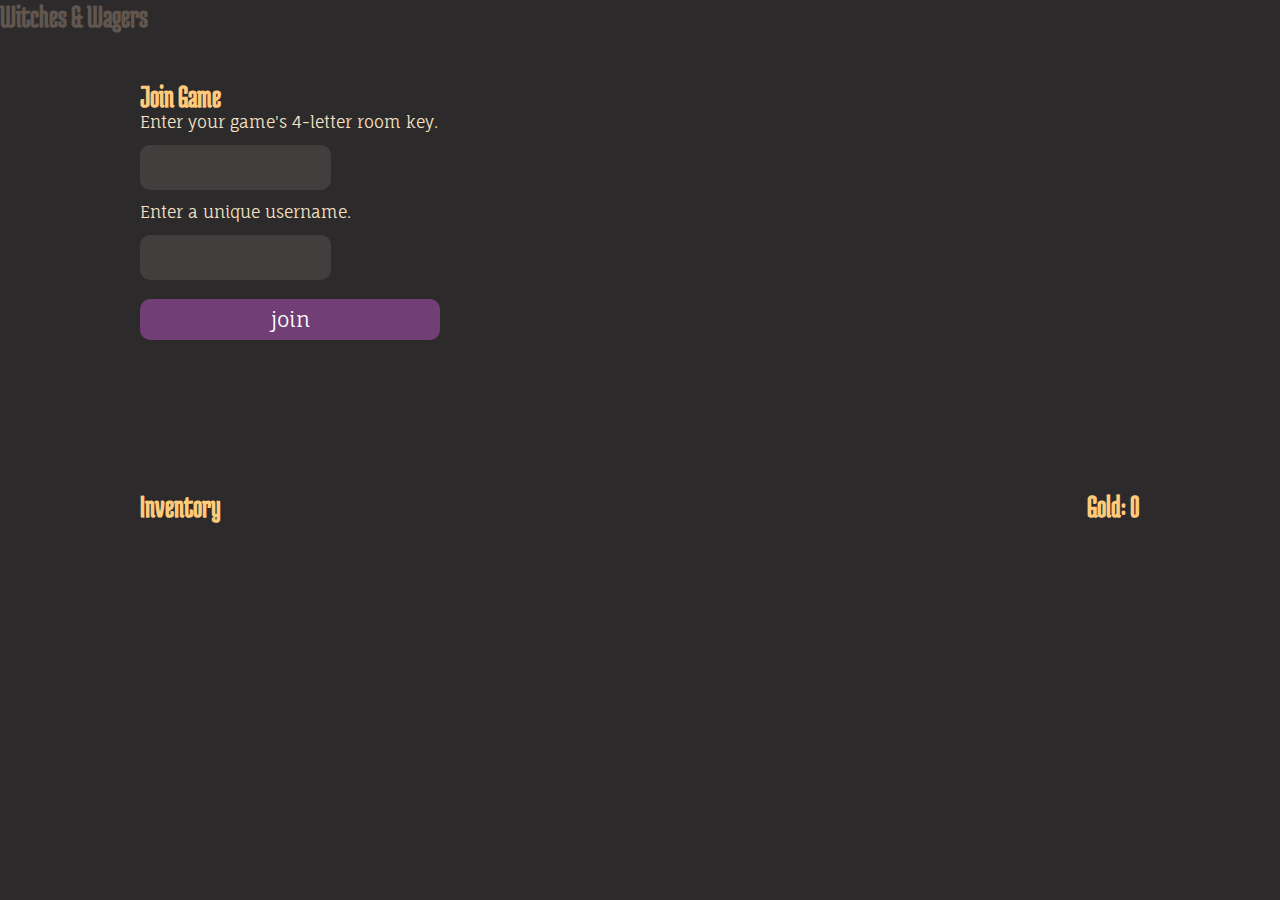
==== join.html @ 716bf4d8 "Update join.html" ====
<!DOCTYPE html>
<html lang="en">
  <head>
    <title>Multiplayer Test</title>
    <meta name="viewport" content="width=device-width, initial-scale=1">
    <link rel="stylesheet" type="text/css" href="styles.css">
    <link rel="stylesheet" type="text/css" href="discount-bootstrap.css">
    <link href="https://fonts.googleapis.com/css2?family=Fauna+One&family=Medula+One&display=swap" rel="stylesheet">   
    <link href="https://fonts.googleapis.com/icon?family=Material+Icons" rel="stylesheet">
    <noscript><link rel="stylesheet" type="text/css" href="no-script.css"></noscript>
    <script src="https://ajax.googleapis.com/ajax/libs/jquery/3.4.1/jquery.min.js"></script>
    <!-- The core Firebase JS SDK is always required and must be listed first -->
    <script src="https://www.gstatic.com/firebasejs/7.14.6/firebase-app.js"></script>
      <!-- TODO: Add SDKs for Firebase products that you want to use
      https://firebase.google.com/docs/web/setup#available-libraries -->
      <script src="https://www.gstatic.com/firebasejs/7.8.2/firebase-database.js"></script>
      <script>
        // Your web app's Firebase configuration
        var firebaseConfig = {
          apiKey: "AIzaSyAJXNHKF1l2lrZI1FUxb9AeMe6QeqsmOPE",
          authDomain: "multiplayer-test-e4d1b.firebaseapp.com",
          databaseURL: "https://multiplayer-test-e4d1b.firebaseio.com",
          projectId: "multiplayer-test-e4d1b",
          storageBucket: "multiplayer-test-e4d1b.appspot.com",
          messagingSenderId: "1092903356195",
          appId: "1:1092903356195:web:35185d004326d991432e96"
        };
      // Initialize Firebase
      firebase.initializeApp(firebaseConfig);
    </script>
    <script type="text/javascript" src="cards.js"></script>
    <script type="text/javascript" src="client-side.js"></script>
    <script type="text/javascript" src="discount-bootstrap.js"></script>
  </head>
  <body phase="0">
    <header>
      <h2 id="username">Witches & Wagers</h2>
    </header>
    <main>
      <div id="phase-0">
        <div class="container">
          <div class="row">
            <div class="column span12">
              <h3>Join Game</h3>
              <form id="enter-game" name="enter-game">
                <label for="my-room-key">Enter your game's 4-letter room key.</label><br><input name="my-room-key" id="my-room-key" type="text"><br>
                <label for="my-username">Enter a unique username.</label><br><input name="my-username" id="my-username" type="text"><br>
                <input id="submit-player" name="submit-player" type="submit" value="join" class="button">
              </form>
            </div>
          </div>
        </div>
      </div>
      <div id="phase-1">
        <div class="container">
          <div class="row">
            <div class="column span12">
              <h3>Choose Your Avatar</h3>
              <div id="avatar-selector">
                <div class="avatar" id="avatar1" avatar="avatar1"></div>
                <div class="avatar" id="avatar2" avatar="avatar2"></div>
                <div class="avatar" id="avatar3" avatar="avatar3"></div>
                <div class="avatar" id="avatar4" avatar="avatar4"></div>
                <div class="avatar" id="avatar5" avatar="avatar5"></div>
                <div class="avatar" id="avatar6" avatar="avatar6"></div>
                <div class="avatar" id="avatar7" avatar="avatar7"></div>
                <div class="avatar" id="avatar8" avatar="avatar8"></div>
              </div>
            </div>
          </div>
        </div>
        <div class="container" id="vip-only">
          <div class="row">
            <div class="column span12">
              <form id="begin-play">
                <p>You're the VIP! Press "everyone's in" when you're ready to start.</p>
                <input type="submit" value="everyone's in" class="button" id="begin-game" name="begin-game">
              </form>
            </div>
          </div>
        </div>
      </div>
      <div id="">
        <!--
        <div id="bid">
          <div class="container">
            <div class="row">
              <div class="column span12">
                <h3>Do you think <span class="current-player">player</span> will survive this dungeon?</h3>
                <form id="bid">
                  <br>
                  <span class="button bid-button" id="bid-no">no way</span>
                  <br>
                  <span class="button bid-button" id="bid-yes">surely</span>
                  <br>
                  <span class="button bid-button" id="bid-run">they'll run away</span>
                  <br>
                  <label for="bid-amt">How much would you like to bet?</label>
                  <br>
                  <input type="number" id="bid-amt" name="bid-amt">
                  <br>
                  <input type="submit" value="enter bet" class="button" id="bid-enter" name="bid-enter">
                </form>
              </div>
            </div>
          </div>
        </div>
        -->
        <div id="inventory">
          <div class="container">
            <div class="row">
              <div class="column span3 sm">
              </div>
              <div class="column span9 sm">
              </div>
            </div>
            <div class="row">
              <div class="column span12">
                <div class="header">
                  <h3 class="float-left">Inventory</h3>
                  <h3 class="float-right">Gold: <span class="gold-amount">0</span></h3>
                </div>
                <div id="items">
                  <div class="card"></div>
                </div>
              </div>
            </div>
          </div>
        </div>
        <!--
        <div id="wait">
          <div class="container">
            <div class="row">
              <div class="column span12">
                <h3>Sit tight and watch the host screen.</h3>
              </div>
            </div>
          </div>
        </div>
      </div>
      -->
      <div id="card-container">
        <div class="container">
          <div class="row">
            <div class="column span12">
              <div id="card">
                <div class="border">
                  <div class="header">
                    <h3 class="float-left" id="card-sell">0 gold</h3>
                    <h3 class="float-right" id="card-score">+0</h3>
                  </div>
                  <div id="card-image">
                    <img src="" alt="">
                  </div>
                  <h3 id="card-title">Placeholder Title</h3>
                  <p id="card-desc">This is some example text to show what a description will look like.</p>
                  <span class="material-icons" id="card-effect-icon"></span><p id="card-effect"></p>
                  <div id="card-buttons">
                    <span class="button" id="card-action-equip">equip</span>
                    <span class="button" id="card-action-unequip">unequip</span>
                    <span class="button" id="card-action-sell">sell</span>
                    <span class="button" id="card-action-use">use</span>
                    <span class="button back" id="card-action-back">back</span>
                  </div>
                </div>
              </div>
            </div>
          </div>
        </div>
      </div>
    </main>
    <footer>
    </footer>
  </body>
</html>
---- styles.css ----
body {
  font-family: 'fauna one', sans-serif;
  background-color: #2C2A2A;
  color: #F5E2C6;
  margin: 0;
}
header {
  -webkit-transition: color .2s ease-in-out;
  transition: color .2s ease-in-out;
}
p.error {
  background-color: rgba(255, 125, 125, 0.2);
  border: 2px solid #ff6666;
  padding: 0.2em 0.5em;
  color: #ffffff;
}
h1, h2, h3, h4, h5 {
  font-family: 'medula one', serif;
  color: #FFCB7B;
  margin: 0;
}
h2 {
  color: #61564E;
  font-size: 2em;
}
h1 {
  font-size: 4em;
}
h1#room-code {
  color: #ffffff;
}
h3 {
  font-size: 2em;
}
.button {
  outline: none;
  border: none;
  background-color: #713E75;
  color: #ffffff;
  font-family: 'fauna one', sans-serif;
  font-size: 1.25em;
  padding: 0.4em 1.5em;
  border-radius: 10px;
  cursor: pointer;
  display: inline-block;
  margin: 0.3em 0px;
  width: 100%;
  max-width: 300px;
  box-sizing: border-box;
  text-align: center;
  -webkit-transition: background-color .2s ease-in-out;
  transition: background-color .2s ease-in-out;
}
.button.short {
  width: auto;
}
body div .button.back {
  background-color: #645D5D;
}
body div .button.back:hover {
  background-color: #807575;
}
.button:hover {
  background-color: #8A548D;
}
.player-tile {
  width: 50%;
  display: inline-block;
  padding: 0.4em 0.4em 0.4em 0;
  box-sizing: border-box;
}
.avatar {
  height: 50px;
  width: 50px;
  display: inline-block;
}
#players-menu h4 {
  display: inline-block;
  font-size: 2em;
  vertical-align: top;
  margin-top: 0.2em;
  margin-left: 0.2em;
}
#players-menu .player-tile.empty h4 {
  color: #ffffff;
}
#players-menu .player-tile.empty .avatar {
  background-color: #443B3B;
  border: none;
}
#players-menu .player-tile[avatar="none"] .avatar {
  background-image: none;
}
#players-menu .player-tile[color="purple"] .avatar {
  background-color: #CB91FF;
}
#players-menu .player-tile[color="purple"] h4 {
  color: #CB91FF;
}
#players-menu .player-tile[color="blue"] .avatar {
  background-color: #87D8E5;
}
#players-menu .player-tile[color="blue"] h4 {
  color: #87D8E5;
}
#players-menu .player-tile[color="green"] .avatar {
  background-color: #88E587;
}
#players-menu .player-tile[color="green"] h4 {
  color: #88E587;
}
#players-menu .player-tile[color="yellow"] .avatar {
  background-color: #FFD088;
}
#players-menu .player-tile[color="yellow"] h4 {
  color: #FFD088;
}
#players-menu .player-tile[color="red"] .avatar {
  background-color: #FF7A7A;
}
#players-menu .player-tile[color="red"] h4 {
  color: #FF7A7A;
}
#players-menu .player-tile[color="pink"] .avatar {
  background-color: #FFA7D3;
}
#players-menu .player-tile[color="pink"] h4 {
  color: #FFA7D3;
}
#players-menu .player-tile[color="white"] .avatar {
  background-color: #FFF3E1;
}
#players-menu .player-tile[color="white"] h4 {
  color: #FFF3E1;
}
#players-menu .player-tile[color="teal"] .avatar {
  background-color: #87E9CC;
}
#players-menu .player-tile[color="teal"] h4 {
  color: #87E9CC;
}
#avatar-selector .avatar {
  height: 50px;
  width: 50px;
  display: inline-block;
  background-color: #443B3B;
  margin-right: 0.4em;
  margin-bottom: 0.4em;
}
body div #avatar-selector .avatar.selected {
  border: 2px solid #FFFFFF;
  box-sizing: border-box;
}
body div #avatar-selector .avatar.unavailable {
  background-color: #443B3B;
  opacity: 0.5em;
}
body[color="purple"] #avatar-selector .avatar, body[color="purple"] #avatar-selector .avatar.unavailable.selected {
  background-color: #CB91FF;
}
body[color="purple"] .button, header[color="purple"] {
  background-color: #844CAF;
  color: #ffffff;
}
body[color="purple"] .button:hover {
  background-color: #6A3097;
}
body[color="blue"] #avatar-selector .avatar, body[color="blue"] #avatar-selector .avatar.unavailable.selected {
  background-color: #87D8E5;
}
body[color="blue"] .button, header[color="blue"] {
  background-color: #3078A8;
  color: #ffffff;
}
body[color="blue"] .button:hover {
  background-color: #1A5F8D;
}
body[color="green"] #avatar-selector .avatar, body[color="green"] #avatar-selector .avatar.unavailable.selected {
  background-color: #88E587;
}
body[color="green"] .button, header[color="green"] {
  background-color: #499848;
  color: #ffffff;
}
body[color="green"] .button:hover {
  background-color: #2E772D;
}
body[color="yellow"] #avatar-selector .avatar, body[color="yellow"] #avatar-selector .avatar.unavailable.selected {
  background-color: #FFD088;
}
body[color="yellow"] .button, header[color="yellow"] {
  background-color: #B88536;
  color: #ffffff;
}
body[color="yellow"] .button:hover {
  background-color: #9D6919;
}
body[color="red"] #avatar-selector .avatar, body[color="red"] #avatar-selector .avatar.unavailable.selected {
  background-color: #FF7A7A;
}
body[color="red"] .button, header[color="red"] {
  background-color: #CE4A4A;
  color: #ffffff;
}
body[color="red"] .button:hover {
  background-color: #B53535;
}
body[color="pink"] #avatar-selector .avatar, body[color="pink"] #avatar-selector .avatar.unavailable.selected {
  background-color: #FFA7D3;
}
body[color="pink"] .button, header[color="pink"] {
  background-color: #E2579D;
  color: #ffffff;
}
body[color="pink"] .button:hover {
  background-color: #C93881;
}
body[color="white"] #avatar-selector .avatar, body[color="white"] #avatar-selector .avatar.unavailable.selected {
  background-color: #FFF3E1;
}
body[color="white"] .button, header[color="white"] {
  background-color: #B9A88E;
  color: #ffffff;
}
body[color="white"] .button:hover {
  background-color: #9D8156;
}
body[color="teal"] #avatar-selector .avatar, body[color="teal"] #avatar-selector .avatar.unavailable.selected {
  background-color: #87E9CC;
}
body[color="teal"] .button, header[color="teal"] {
  background-color: #238B8B;
  color: #ffffff;
}
body[color="teal"] .button:hover {
  background-color: #067171;
}
#vip-only {
  display: none;
}
body[player="player1"] #vip-only {
  display: block;
}
#phase-0, #phase-1, #phase-2 {
  display: none;
}
body[phase="0"] #phase-0 {
  display: block;
}
body[phase="1"] #phase-1 {
  display: block;
}
body[phase="2"] #phase-2 {
  display: block;
}
/* Test */
#timer {
  font-size: 5em;
  font-family: 'medula one', serif;
  position: absolute;
  top: 0.5em;
  left: 0.5em;
  margin: 0;
  text-shadow: 0px 0px 4px #000;
  display: none;
}
input[type="number"] {
  background-color: #433E3E;
  border: none;
  outline: none;
  padding: 0.2em;
  color: #fff;
  font-family: 'medula one',serif;
  font-size: 2em;
  border-radius: 10px;
  -webkit-appearance: textfield;
  -moz-appearance: textfield;
  appearance: textfield;
  margin-top: 0.4em;
  margin-bottom: 0.4em;
}
input[type="text"] {
  background-color: #433E3E;
  border: none;
  outline: none;
  padding: 0.2em;
  color: #fff;
  font-family: 'medula one',serif;
  font-size: 2em;
  border-radius: 10px;
  -webkit-appearance: textfield;
  -moz-appearance: textfield;
  appearance: textfield;
  margin-top: 0.4em;
  margin-bottom: 0.4em;
}
input[type=number]::-webkit-inner-spin-button { 
  -webkit-appearance: none;
}
input[type=number]::-webkit-outer-spin-button { 
  -webkit-appearance: none;
}
input[type="text"]:active {
  border: none;
}
input[type="number"]:active {
  border: none;
}
.float-left {
  float: left;
}
.float-right {
  float: right;
}
.header {
  display: inline-block;
  width: 100%;
}
#card {
  background-color: #504646;
  border-radius: 13px;
  padding: 8px;
  max-width: 300px;
  margin: auto;
}
#card .border {
  border: 2px solid #FFCB7B;
  border-radius: 4px;
  padding: 8px;
}
#card-sell {
  color: #FFCB7B;
}
#card-score {
  color: #ffffff;
}
#card-title {
  color: #ffffff;
}
#card-desc {
  color: #ffffff;
}
#card-image {
  height: 200px;
  width: 200px;
  display: block;
  margin: auto;
}
#card-image img {
  height: 100%;
  width: 100%;
}
.avatar[avatar="avatar1"], [avatar="avatar1"] .avatar {
  background-image: url('images/avatars/avatar1.png');
  background-size: contain;
  background-repeat: no-repeat;
}
.avatar[avatar="avatar2"], [avatar="avatar2"] .avatar {
  background-image: url('images/avatars/avatar2.png');
  background-size: contain;
  background-repeat: no-repeat;
}
.avatar[avatar="avatar3"], [avatar="avatar3"] .avatar {
  background-image: url('images/avatars/avatar3.png');
  background-size: contain;
  background-repeat: no-repeat;
}
.avatar[avatar="avatar4"], [avatar="avatar4"] .avatar {
  background-image: url('images/avatars/avatar4.png');
  background-size: contain;
  background-repeat: no-repeat;
}
.avatar[avatar="avatar5"], [avatar="avatar5"] .avatar {
  background-image: url('images/avatars/avatar5.png');
  background-size: contain;
  background-repeat: no-repeat;
}
.avatar[avatar="avatar6"], [avatar="avatar6"] .avatar {
  background-image: url('images/avatars/avatar6.png');
  background-size: contain;
  background-repeat: no-repeat;
}
.avatar[avatar="avatar7"], [avatar="avatar7"] .avatar {
  background-image: url('images/avatars/avatar7.png');
  background-size: contain;
  background-repeat: no-repeat;
}
.avatar[avatar="avatar8"], [avatar="avatar8"] .avatar {
  background-image: url('images/avatars/avatar8.png');
  background-size: contain;
  background-repeat: no-repeat;
}
#card-container {
  position: absolute;
  width: 100%;
  top: 0;
  background-color: rgba(29,26,26,0.8);
  padding-top: 1em;
  opacity: 0;
  display: none;
  z-index: 5;
  -webkit-transition: opacity .2s ease-in-out;
  transition: opacity .2s ease-in-out;
}
---- no-script.css ----
.script-display-none {
  display: block !important;
}
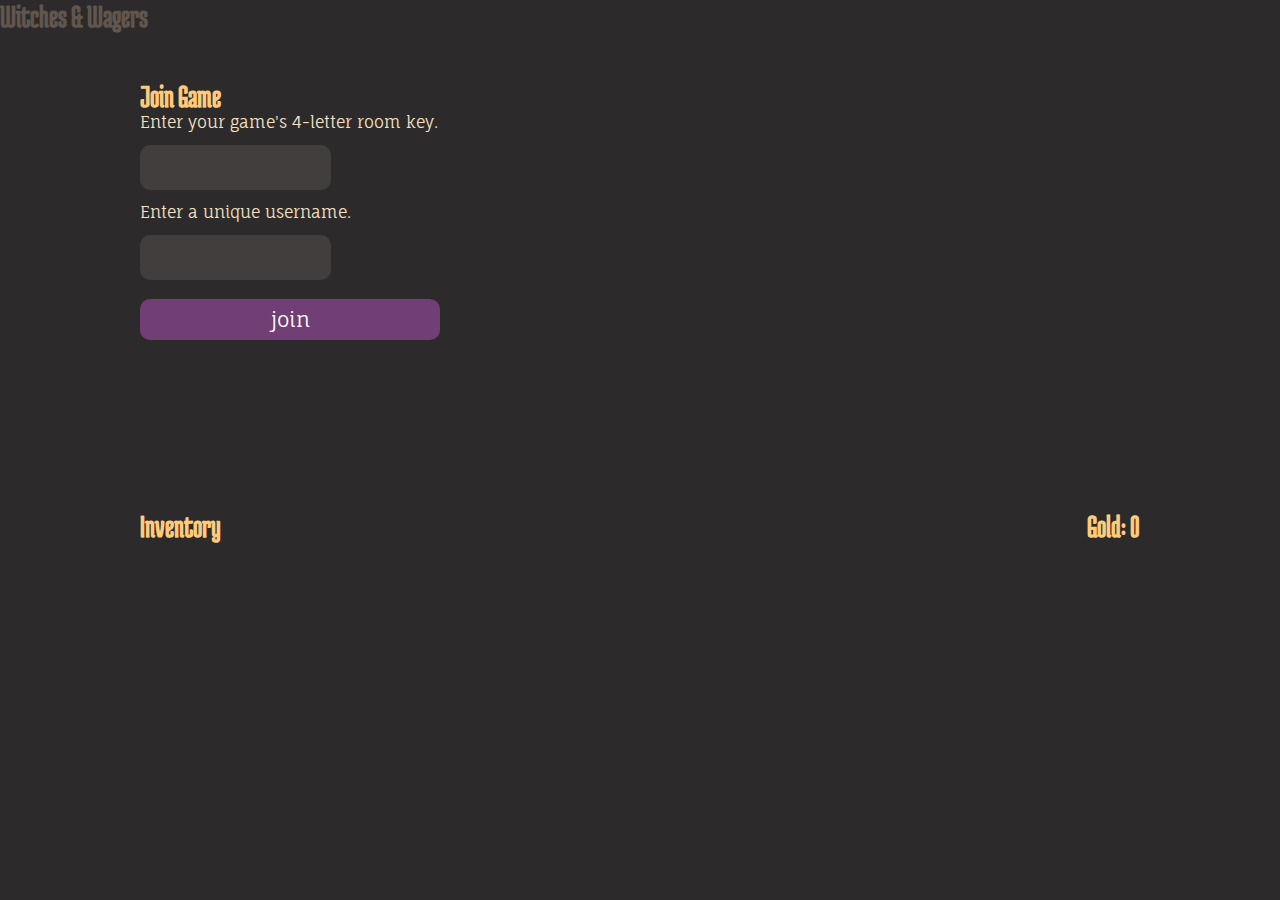
==== commit 9b8f0757: "Update join.html" ====
--- a/join.html
+++ b/join.html
@@ -110,6 +110,9 @@
           <div class="container">
             <div class="row">
               <div class="column span3 sm">
+                <div id="full-avatar">
+                  <img src="">
+                </div>
               </div>
               <div class="column span9 sm">
               </div>
@@ -121,7 +124,7 @@
                   <h3 class="float-right">Gold: <span class="gold-amount">0</span></h3>
                 </div>
                 <div id="items">
-                  <div class="card"></div>
+                  <div class="item-small"></div>
                 </div>
               </div>
             </div>
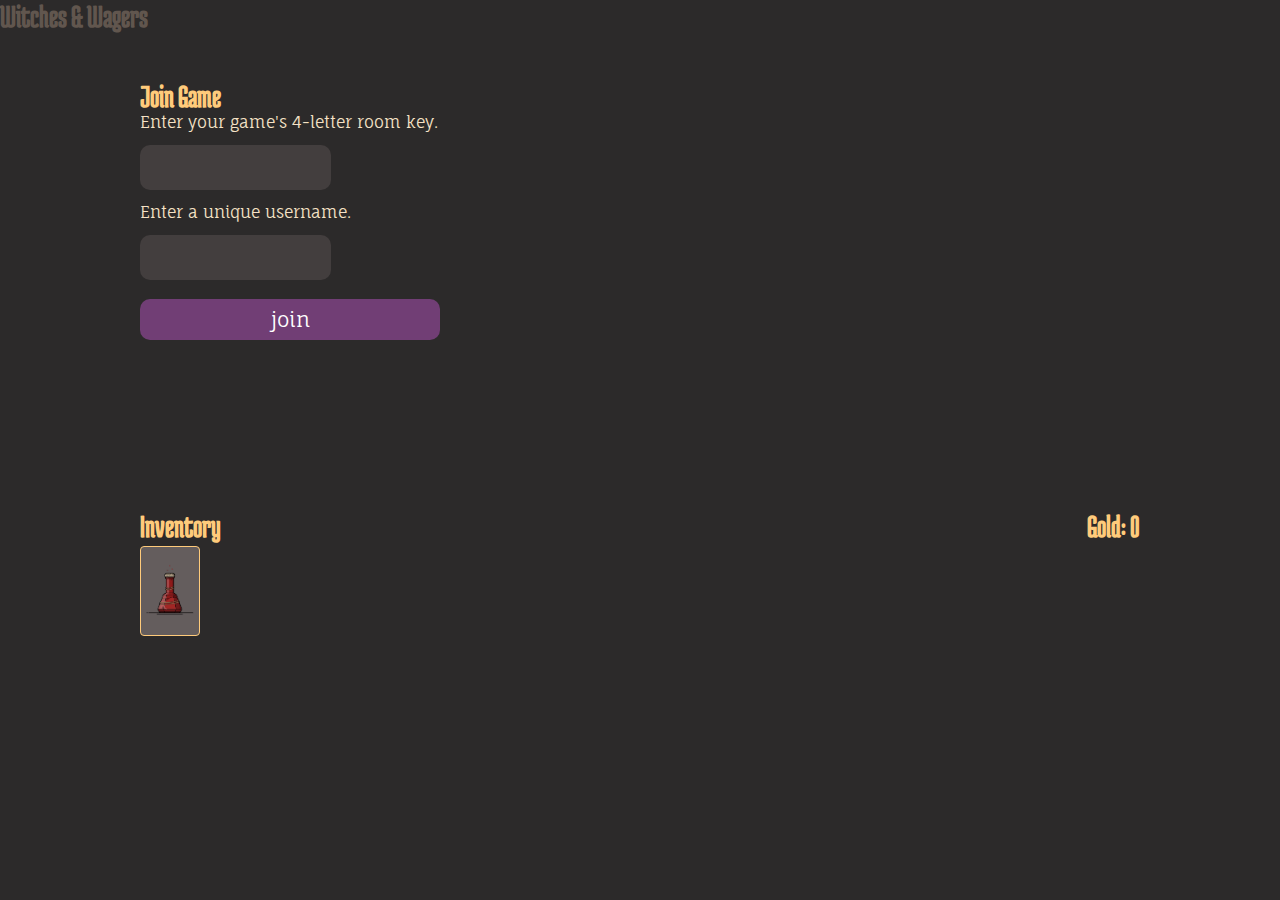
==== commit d2592266: "Update join.html" ====
--- a/join.html
+++ b/join.html
@@ -121,7 +121,7 @@
               <div class="column span12">
                 <div class="header">
                   <h3 class="float-left">Inventory</h3>
-                  <h3 class="float-right">Gold: <span class="gold-amount">0</span></h3>
+                  <h3 class="float-right">Gold: <span id="gold-amount">0</span></h3>
                 </div>
                 <div id="items">
                   <div class="item-small"></div>
--- a/styles.css
+++ b/styles.css
@@ -402,3 +402,17 @@
   -webkit-transition: opacity .2s ease-in-out;
   transition: opacity .2s ease-in-out;
 }
+.item-small {
+  height: 90px;
+  width: 60px;
+  background-color: #645D5D;
+  border-radius: 4px;
+  display: inline-block;
+  margin: 0 0.5em 0.5em 0;
+  border: 1px solid #FFCB7B;
+  box-sizing: border-box;
+  background-image: url('images/cards/0.png');
+  background-size: contain;
+  background-repeat: no-repeat;
+  background-position-y: center;
+}
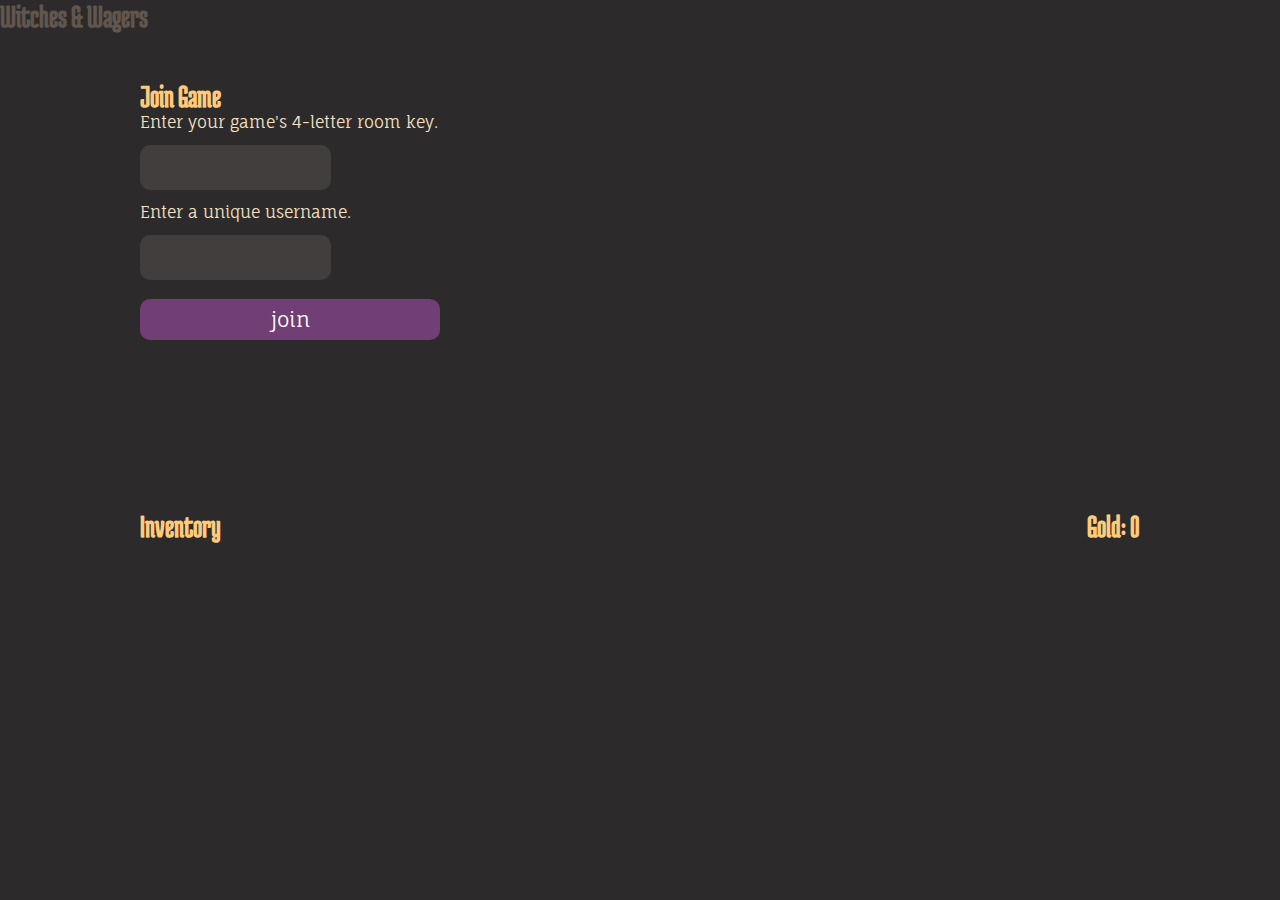
==== commit 690111a4: "Update join.html" ====
--- a/join.html
+++ b/join.html
@@ -124,7 +124,6 @@
                   <h3 class="float-right">Gold: <span id="gold-amount">0</span></h3>
                 </div>
                 <div id="items">
-                  <div class="item-small"></div>
                 </div>
               </div>
             </div>
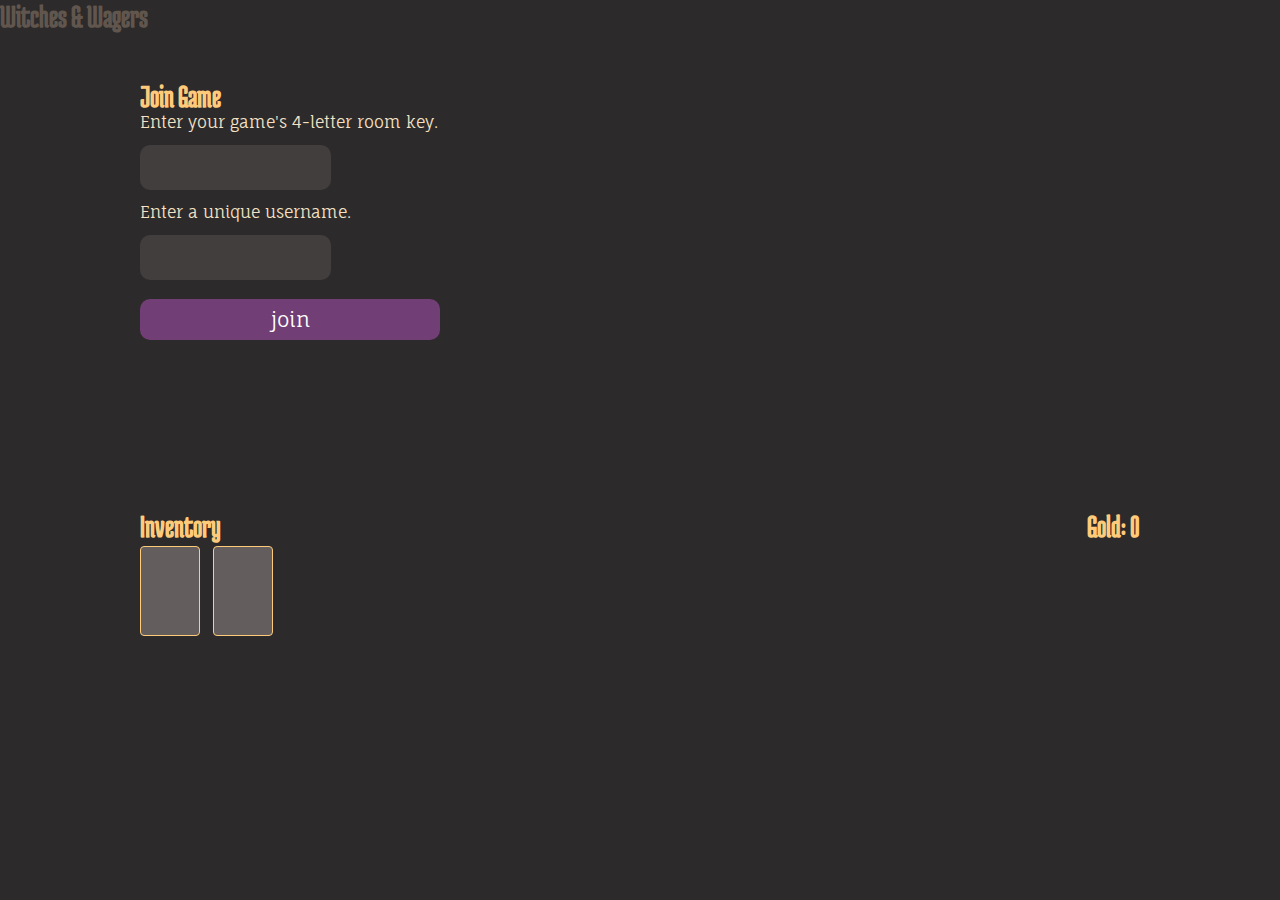
==== commit 72d4436e: "Update join.html" ====
--- a/join.html
+++ b/join.html
@@ -124,6 +124,8 @@
                   <h3 class="float-right">Gold: <span id="gold-amount">0</span></h3>
                 </div>
                 <div id="items">
+                  <div class="item-small" id="1" style="background-image: url("images/cards/0.png");"></div>
+                  <div class="item-small" id="28" style="background-image: url("images/cards/1.png");></div>
                 </div>
               </div>
             </div>
--- a/styles.css
+++ b/styles.css
@@ -411,8 +411,14 @@
   margin: 0 0.5em 0.5em 0;
   border: 1px solid #FFCB7B;
   box-sizing: border-box;
-  background-image: url('images/cards/0.png');
+  background-image: none;
   background-size: contain;
   background-repeat: no-repeat;
   background-position-y: center;
 }
+#full-avatar {
+  max-width: 200px;
+}
+#full avatar {
+  width: 100%;
+}
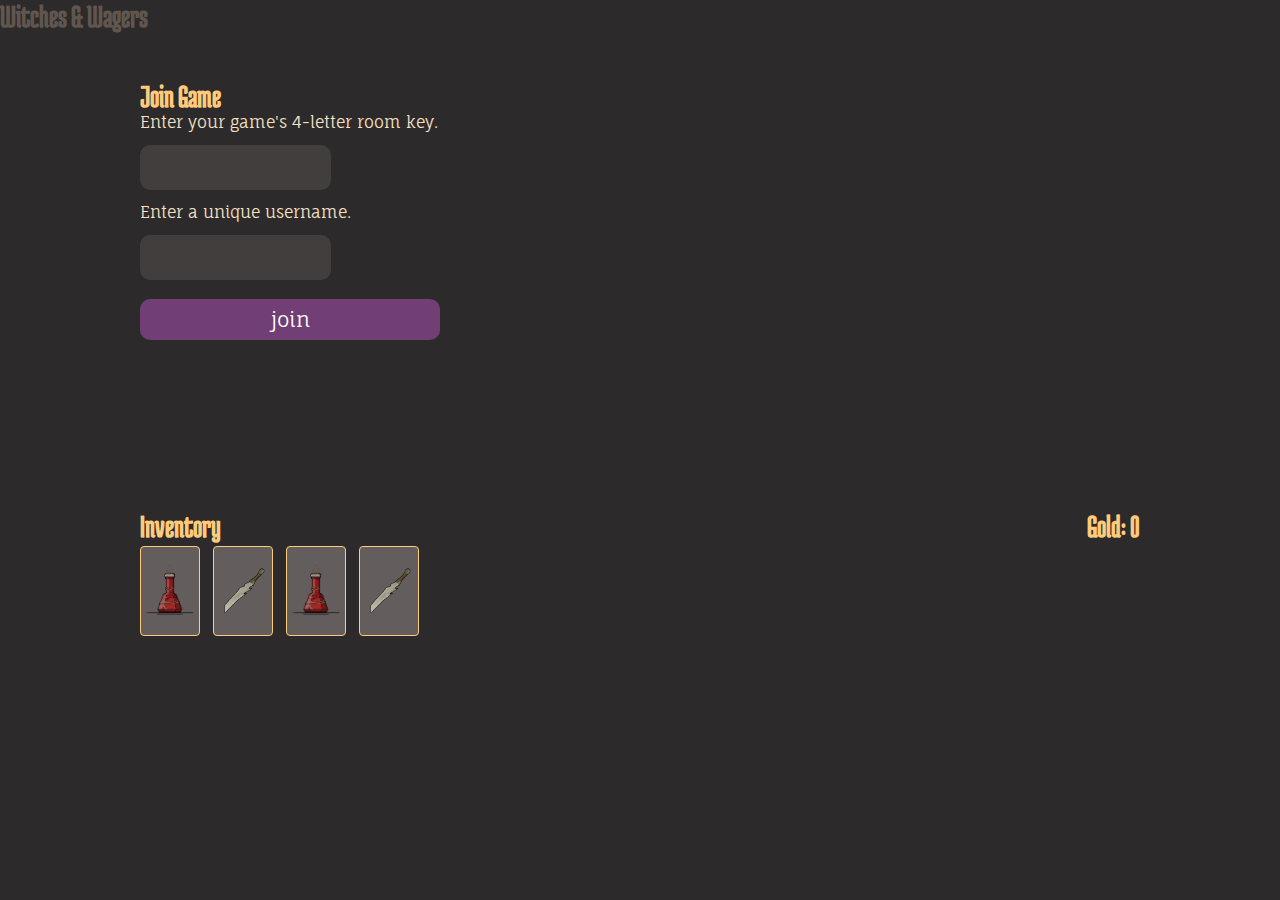
==== commit 3e008c52: "Update join.html" ====
--- a/join.html
+++ b/join.html
@@ -124,8 +124,10 @@
                   <h3 class="float-right">Gold: <span id="gold-amount">0</span></h3>
                 </div>
                 <div id="items">
-                  <div class="item-small" id="1" style="background-image: url("images/cards/0.png");"></div>
-                  <div class="item-small" id="28" style="background-image: url("images/cards/1.png");></div>
+                  <div class="item-small" id="1" style="background-image: url('images/cards/0.png');"></div>
+                  <div class="item-small" id="28" style="background-image: url('images/cards/1.png');"></div>
+                  <div class="item-small" id="2" style="background-image: url('images/cards/0.png');"></div>
+                  <div class="item-small" id="27" style="background-image: url('images/cards/1.png');"></div>
                 </div>
               </div>
             </div>
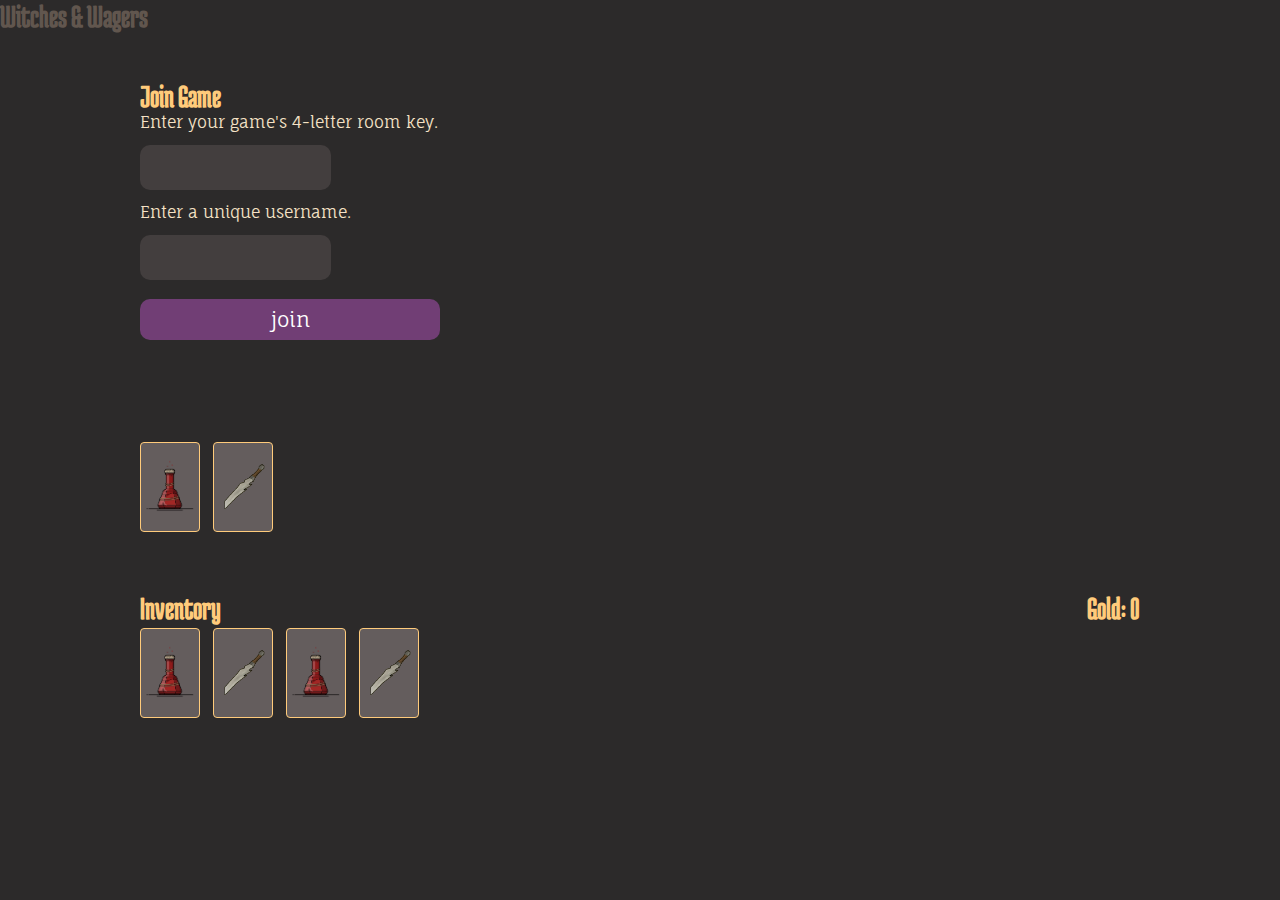
==== commit 7eee3eb2: "Update join.html" ====
--- a/join.html
+++ b/join.html
@@ -110,11 +110,15 @@
           <div class="container">
             <div class="row">
               <div class="column span3 sm">
+                <div id="equipped">
+                  <div class="item-small" id="2" style="background-image: url('images/cards/0.png');"></div>
+                  <div class="item-small" id="27" style="background-image: url('images/cards/1.png');"></div>
+                </div>
+              </div>
+              <div class="column span9 sm">
                 <div id="full-avatar">
                   <img src="">
                 </div>
-              </div>
-              <div class="column span9 sm">
               </div>
             </div>
             <div class="row">
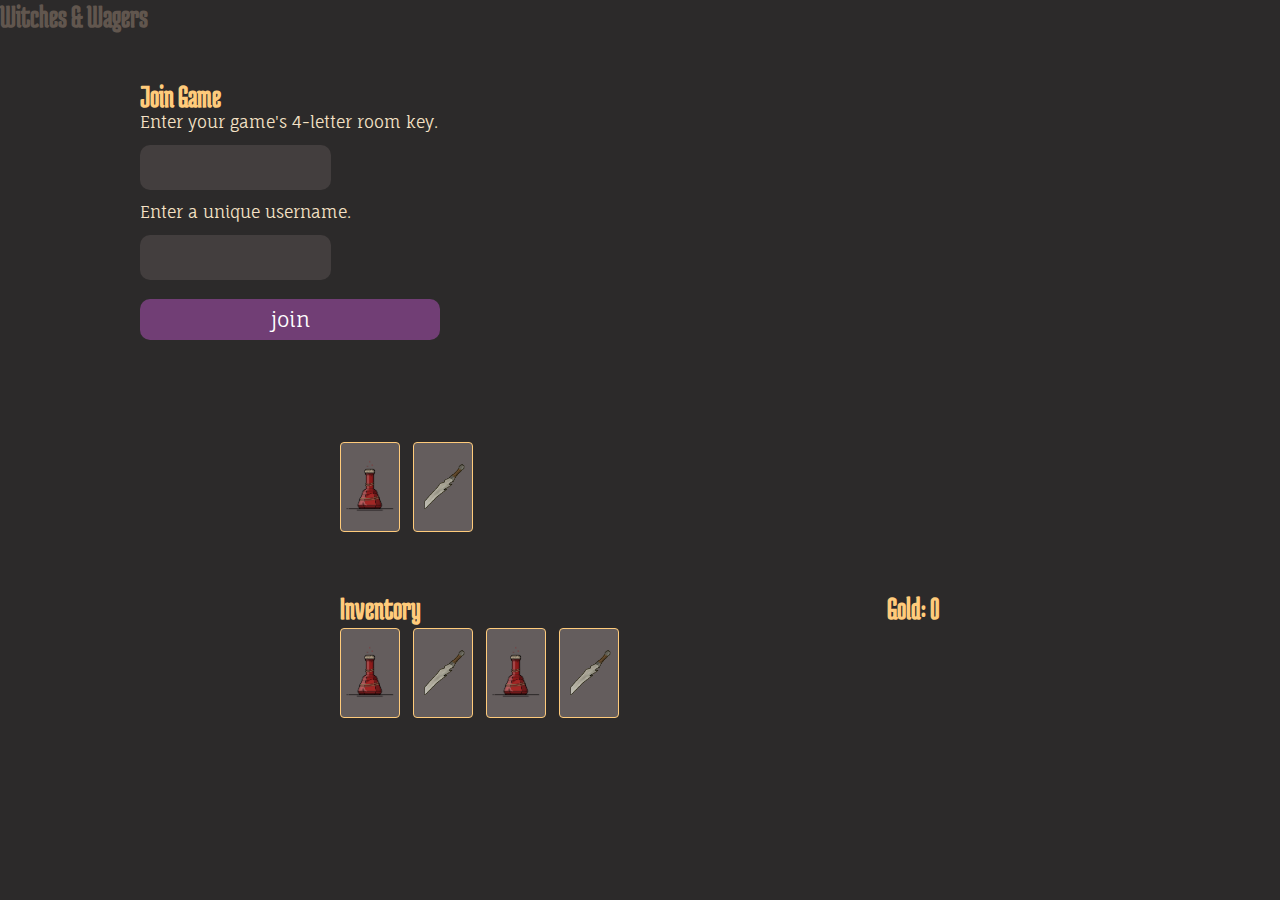
==== commit 31f19b42: "Update join.html" ====
--- a/join.html
+++ b/join.html
@@ -169,7 +169,8 @@
                     <span class="button" id="card-action-equip">equip</span>
                     <span class="button" id="card-action-unequip">unequip</span>
                     <span class="button" id="card-action-sell">sell</span>
-                    <span class="button" id="card-action-use">use</span>
+                    <span class="button" id="card-action-use-player">use on <span class="current-player">player</span></span>
+                    <span class="button" id="card-action-use-monster">use on monster</span>
                     <span class="button back" id="card-action-back">back</span>
                   </div>
                 </div>
--- a/styles.css
+++ b/styles.css
@@ -418,7 +418,21 @@
 }
 #full-avatar {
   max-width: 200px;
-}
-#full avatar {
+  margin: auto;
+}
+#full-avatar img {
   width: 100%;
 }
+#inventory {
+  max-width: 600px;
+  margin: auto;
+}
+#card[type="card"] #card-action-equip {
+  display: none;
+}
+#card[type="card"] #card-action-unequip {
+  display: none;
+}
+#card[type="item"] #card-action-use {
+  display: none;
+}
